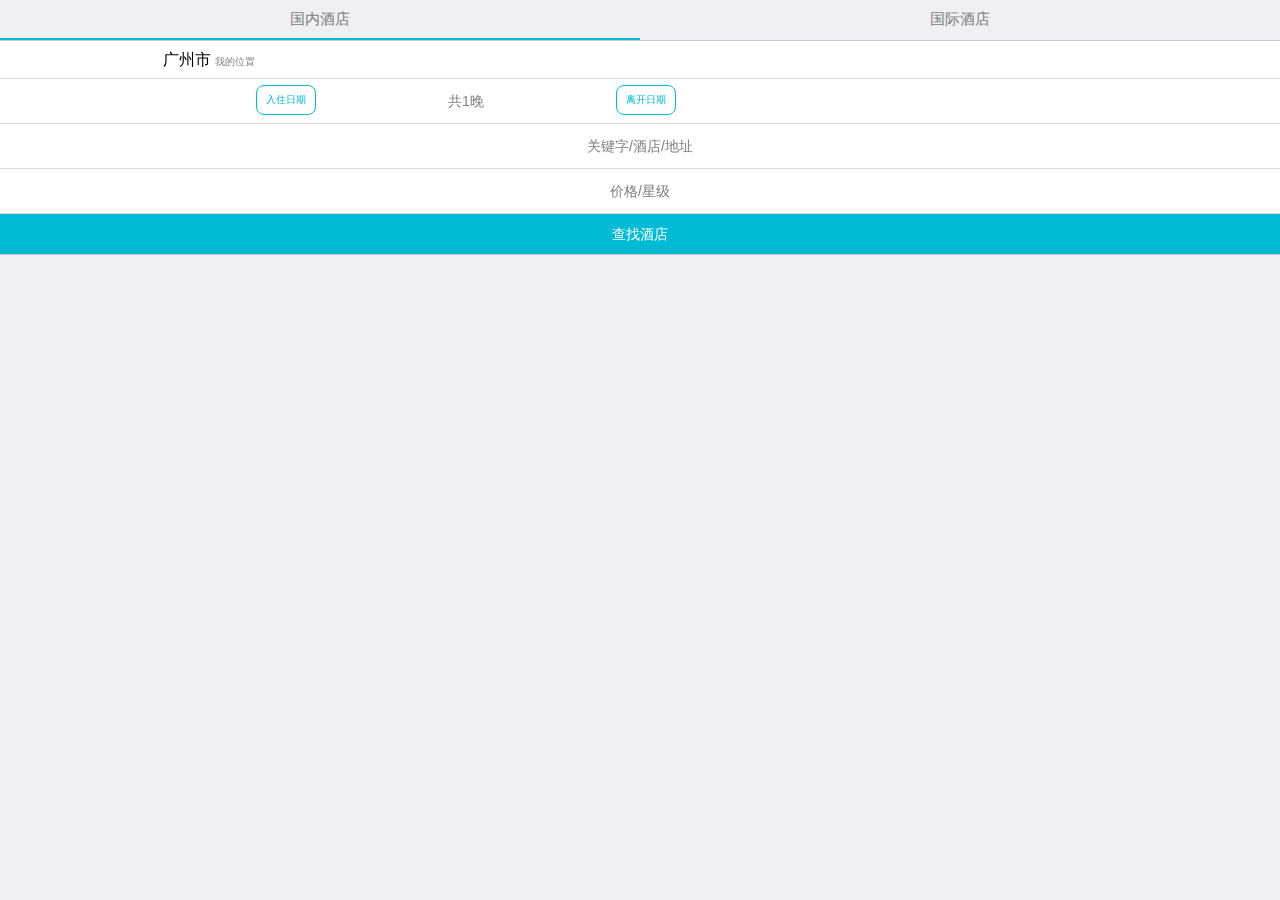
==== app/src/main/assets/index.html @ a29351b8 "create" ====
<!DOCTYPE html>
<html>

	<head>
		<meta charset="utf-8">
		<title></title>
		<meta name="viewport" content="width=device-width, initial-scale=1,maximum-scale=1,user-scalable=no">
		<meta name="apple-mobile-web-app-capable" content="yes">
		<meta name="apple-mobile-web-app-status-bar-style" content="black">

		<!--标准mui.css-->
		<link rel="stylesheet" href="css/mui.css">
		<!--App自定义的css-->
		<link rel="stylesheet" type="text/css" href="css/app.css" >
		<link rel="stylesheet" type="text/css" href="css/mui.picker.min.css" />
		<link rel= "stylesheet" href="css/iconfont.css">
		
	</head>

	<body>

		<style>
			.mui-control-content {
				background-color: white;
				min-height: 215px;
			}
			.mui-control-content .mui-loading {
				margin-top: 50px;
			}
		</style>
		<div class="mui-content">
			<div id="slider" class="mui-slider">
				<div id="sliderSegmentedControl" class="mui-slider-indicator mui-segmented-control mui-segmented-control-inverted">
					<a class="mui-control-item" href="#item1mobile">
				国内酒店
			</a>
					<a class="mui-control-item" href="#item2mobile">
				国际酒店
			</a>
				</div>
				<div id="sliderProgressBar" class="mui-slider-progress-bar mui-col-xs-6"></div>
				<div class="mui-slider-group">
					<div id="item1mobile" class="mui-slider-item mui-control-content mui-active">
						<div id="scroll1" class="mui-scroll-wrapper">
							<div class="mui-scroll" >
								<div style="height: 38px;border-bottom:1px solid;border-bottom-color:#DCDADA;">
									<div style="line-height: 38px;display: inline;margin-left: 163px;font-size: 16px;">广州市</div>
									<div style="line-height: 38px;margin-left: auto;display:inline;color: grey;font-size: 10px;">我的位置</div>
								</div>
								<div style="height: 45px;border-bottom:1px solid;border-bottom-color:#DCDADA;">
									<button id='demo1' data-options='{"type":"date","beginYear":2014,"endYear":2016}' class="btn mui-btn mui-btn-block" style="color: #00BBD3;margin-left: 20%;margin-right: 10%;margin-top:6px;width:60px;height:30px;border-radius:8px;border-color: #00BBD3;padding-top: 0;padding-bottom: 0;font-size: 10px;display: inline;margin-bottom: 0;">入住日期</button>
									<div style="color: gray;display: inline;line-height: 45px;margin-right: 10%;">共1晚</div>
									<button id='demo2' data-options='{"type":"date","beginYear":2014,"endYear":2016}' class="btn mui-btn mui-btn-block" style="color: #00BBD3;margin-left: auto;margin-top:6px;width:60px;height:30px;border-radius:8px;border-color: #00BBD3;padding-top: 0;padding-bottom: 0;font-size: 10px;display: inline;margin-bottom: 0;">离开日期</button>	
								</div>
								<div class="mui-placeholder" style="height: 45px;border-bottom:1px solid;border-bottom-color:#DCDADA;line-height: 45px;color: grey;text-align: center;">
									关键字/酒店/地址		
								</div>
								<div class="mui-placeholder" style="height: 45px;border-bottom:1px solid;border-bottom-color:#DCDADA;line-height: 45px;color: grey;text-align: center;">
									价格/星级		
								</div>
								<div style="height:40px;background-color: #00BBD3;text-align: center;">
									<a href="#" style="line-height: 40px;outline: none;background-color: #00BBD3;color: #FFFFFF;">查找酒店</a>
								</div>
								
							</div>
						</div>
					</div>
					<div id="item2mobile" class="mui-slider-item mui-control-content">
						<div id="scroll2" class="mui-scroll-wrapper">
							<div class="mui-scroll">
							<!--	<div class="mui-loading">-->
									<div style="height: 38px;border-bottom:1px solid;border-bottom-color:#DCDADA;">
									<div style="line-height: 38px;display: inline;margin-left: 163px;font-size: 16px;">马尔代夫</div>
									<div style="line-height: 38px;margin-left: auto;display:inline;color: grey;font-size: 10px;">我的位置</div>
								</div>
								<div style="height: 45px;border-bottom:1px solid;border-bottom-color:#DCDADA;">
									<button id='demo11' data-options='{"type":"date","beginYear":2014,"endYear":2016}' class="btn mui-btn mui-btn-block" style="color: #00BBD3;margin-left: 20%;margin-right: 10%;margin-top:6px;width:60px;height:30px;border-radius:8px;border-color: #00BBD3;padding-top: 0;padding-bottom: 0;font-size: 10px;display: inline;margin-bottom: 0;">入住日期</button>
									<div style="color: gray;display: inline;line-height: 45px;margin-right: 10%;">共1晚</div>
									<button id='demo22' data-options='{"type":"date","beginYear":2014,"endYear":2016}' class="btn mui-btn mui-btn-block" style="color: #00BBD3;margin-left: auto;margin-top:6px;width:60px;height:30px;border-radius:8px;border-color: #00BBD3;padding-top: 0;padding-bottom: 0;font-size: 10px;display: inline;margin-bottom: 0;">离开日期</button>
								</div>
								<div class="mui-placeholder" style="height: 45px;border-bottom:1px solid;border-bottom-color:#DCDADA;line-height: 45px;color: grey;text-align: center;">
									关键字/酒店/地址		
								</div>
								<div class="mui-placeholder" style="height: 45px;border-bottom:1px solid;border-bottom-color:#DCDADA;line-height: 45px;color: grey;text-align: center;">
									价格/星级		
								</div>
								<div style="height:40px;background-color: #00BBD3;text-align: center;">
									<a href="#" style="line-height: 40px;outline: none;background-color: #00BBD3;color: #FFFFFF;">查找酒店</a>
								</div>
							 	<!--</div>-->
						</div>
					</div>

					</div>
				</div>
			</div>

			

		</div>
		<script src="js/mui.min.js"></script>
		<script src="js/mui.picker.min.js"></script>
				<script>
			(function($) {
				$.init();
				var result = $('#result')[0];
				var btns = $('.btn');
				btns.each(function(i, btn) {
					btn.addEventListener('tap', function() {
						var optionsJson = this.getAttribute('data-options') || '{}';
						var options = JSON.parse(optionsJson);
						var id = this.getAttribute('id');
						/*
						 * 首次显示时实例化组件
						 * 示例为了简洁，将 options 放在了按钮的 dom 上
						 * 也可以直接通过代码声明 optinos 用于实例化 DtPicker
						 */
						var picker = new $.DtPicker(options);
						picker.show(function(rs) {
							/*
							 * rs.value 拼合后的 value
							 * rs.text 拼合后的 text
							 * rs.y 年，可以通过 rs.y.vaue 和 rs.y.text 获取值和文本
							 * rs.m 月，用法同年
							 * rs.d 日，用法同年
							 * rs.h 时，用法同年
							 * rs.i 分（minutes 的第二个字母），用法同年
							 */
							result.innerText = '选择结果: ' + rs.text;
							/* 
							 * 返回 false 可以阻止选择框的关闭
							 * return false;
							 */
							/*
							 * 释放组件资源，释放后将将不能再操作组件
							 * 通常情况下，不需要示放组件，new DtPicker(options) 后，可以一直使用。
							 * 当前示例，因为内容较多，如不进行资原释放，在某些设备上会较慢。
							 * 所以每次用完便立即调用 dispose 进行释放，下次用时再创建新实例。
							 */
							picker.dispose();
						});
					}, false);
				});
			})(mui);
		</script>
		<script>
			mui.init({
				swipeBack: false
			});
			(function($) {
				$('.mui-scroll-wrapper').scroll({
					indicators: true //是否显示滚动条
				});
				var html2 = '';
				var item2 = document.getElementById('item2mobile');
				document.getElementById('slider').addEventListener('slide', function(e) {
					if (e.detail.slideNumber === 1) {
						if (item2.querySelector('.mui-loading')) {
							setTimeout(function() {
								item2.querySelector('.mui-scroll').innerHTML = html2;
							}, 500);
						}
					} 
				});
				var sliderSegmentedControl = document.getElementById('sliderSegmentedControl');
				$('.mui-input-group').on('change', 'input', function() {
					if (this.checked) {
						sliderSegmentedControl.className = 'mui-slider-indicator mui-segmented-control mui-segmented-control-inverted mui-segmented-control-' + this.value;
						//force repaint
						sliderProgressBar.setAttribute('style', sliderProgressBar.getAttribute('style'));
					}
				});
			})(mui);
		</script>

	</body>

</html>
---- app/src/main/assets/css/app.css ----
@font-face {font-family: 'iconfont';
    src: url('iconfont.eot'); /* IE9*/
    src: url('iconfont.eot?#iefix') format('embedded-opentype'), /* IE6-IE8 */
    url('iconfont.woff') format('woff'), /* chrome、firefox */
    url('iconfont.ttf') format('truetype'), /* chrome、firefox、opera、Safari, Android, iOS 4.2+*/
    url('iconfont.svg#iconfont') format('svg'); /* iOS 4.1- */
}
.iconfont{
    font-family:"iconfont" !important;
    font-size:16px;font-style:normal;
    -webkit-font-smoothing: antialiased;
    -webkit-text-stroke-width: 0.2px;
    -moz-osx-font-smoothing: grayscale;
}
---- app/src/main/assets/css/mui.picker.min.css ----
/**
* 选择列表插件
* varstion 2.0.0
* by Houfeng
* Houfeng@DCloud.io
**/
.mui-pciker-list li,.mui-picker,.mui-picker-inner{box-sizing:border-box;overflow:hidden}.mui-picker{background-color:#ddd;position:relative;height:200px;border:1px solid rgba(0,0,0,.1);-webkit-user-select:none;user-select:none}.mui-dtpicker,.mui-poppicker{left:0;background-color:#eee;box-shadow:0 -5px 7px 0 rgba(0,0,0,.1);-webkit-transition:.3s;width:100%}.mui-picker-inner{position:relative;width:100%;height:100%;-webkit-mask-box-image:-webkit-linear-gradient(bottom,transparent,transparent 5%,#fff 20%,#fff 80%,transparent 95%,transparent);-webkit-mask-box-image:linear-gradient(top,transparent,transparent 5%,#fff 20%,#fff 80%,transparent 95%,transparent)}.mui-pciker-list,.mui-pciker-rule{box-sizing:border-box;padding:0;margin:-18px 0 0;width:100%;height:36px;line-height:36px;position:absolute;left:0;top:50%}.mui-pciker-rule-bg{z-index:0}.mui-pciker-rule-ft{z-index:2;border-top:solid 1px rgba(0,0,0,.1);border-bottom:solid 1px rgba(0,0,0,.1)}.mui-pciker-list{z-index:1;-webkit-transform-style:preserve-3d;transform-style:preserve-3d;-webkit-transform:perspective(750pt) rotateY(0) rotateX(0);transform:perspective(750pt) rotateY(0) rotateX(0)}.mui-pciker-list li{width:100%;height:100%;position:absolute;text-align:center;vertical-align:middle;-webkit-backface-visibility:hidden;backface-visibility:hidden;font-size:1pc;font-family:"Helvetica Neue",Helvetica,Arial,sans-serif;color:#888;padding:0 8px;white-space:nowrap;-webkit-text-overflow:ellipsis;text-overflow:ellipsis;cursor:default;visibility:hidden}.mui-pciker-list li.highlight,.mui-pciker-list li.visible{visibility:visible}.mui-pciker-list li.highlight{color:#222}.mui-poppicker{position:fixed;z-index:999;border-top:solid 1px #ccc;bottom:0;-webkit-transform:translateY(300px)}.mui-poppicker.mui-active{-webkit-transform:translateY(0)}.mui-android-5-1 .mui-poppicker{bottom:-300px;-webkit-transition-property:bottom;-webkit-transform:none}.mui-android-5-1 .mui-poppicker.mui-active{bottom:0;-webkit-transition-property:bottom;-webkit-transform:none}.mui-poppicker-header{padding:6px;font-size:14px;color:#888}.mui-poppicker-header .mui-btn{font-size:9pt;padding:5px 10px}.mui-poppicker-btn-cancel{float:left}.mui-poppicker-btn-ok{float:right}.mui-poppicker-clear{clear:both;height:0;line-height:0;font-size:0;overflow:hidden}.mui-poppicker-body{position:relative;width:100%;height:200px;border-top:solid 1px #ddd}.mui-poppicker-body .mui-picker{width:100%;height:100%;margin:0;border:none;float:left}.mui-dtpicker{position:fixed;z-index:999999;border-top:solid 1px #ccc;bottom:0;-webkit-transform:translateY(300px)}.mui-dtpicker.mui-active{-webkit-transform:translateY(0)}.mui-dtpicker-active-for-page{overflow:hidden!important}.mui-android-5-1 .mui-dtpicker{bottom:-300px;-webkit-transition-property:bottom;-webkit-transform:none}.mui-android-5-1 .mui-dtpicker.mui-active{bottom:0;-webkit-transition-property:bottom;-webkit-transform:none}.mui-dtpicker-header{padding:6px;font-size:14px;color:#888}.mui-dtpicker-header button{font-size:9pt;padding:5px 10px}.mui-dtpicker-header button:last-child{float:right}.mui-dtpicker-body{position:relative;width:100%;height:200px}.mui-ios .mui-dtpicker-body{-webkit-perspective:75pc;perspective:75pc;-webkit-transform-style:preserve-3d;transform-style:preserve-3d}.mui-dtpicker-title h5{display:inline-block;width:20%;margin:0;padding:8px;text-align:center;border-top:solid 1px #ddd;background-color:#f0f0f0;border-bottom:solid 1px #ccc}[data-type=hour] [data-id=title-i],[data-type=hour] [data-id=picker-i],[data-type=month] [data-id=title-i],[data-type=month] [data-id=picker-d],[data-type=month] [data-id=title-d],[data-type=month] [data-id=picker-h],[data-type=month] [data-id=title-h],[data-type=month] [data-id=picker-i],[data-type=time] [data-id=picker-y],[data-type=time] [data-id=picker-m],[data-type=time] [data-id=picker-d],[data-type=time] [data-id=title-y],[data-type=time] [data-id=title-m],[data-type=time] [data-id=title-d],[data-type=date] [data-id=title-i],[data-type=date] [data-id=picker-h],[data-type=date] [data-id=title-h],[data-type=date] [data-id=picker-i]{display:none}.mui-dtpicker .mui-picker{width:20%;height:100%;margin:0;float:left;border:none}[data-type=hour] [data-id=picker-h],[data-type=hour] [data-id=title-h],[data-type=datetime] [data-id=picker-h],[data-type=datetime] [data-id=title-h]{border-left:dotted 1px #ccc}[data-type=datetime] .mui-picker,[data-type=time] .mui-dtpicker-title h5{width:20%}[data-type=date] .mui-dtpicker-title h5,[data-type=date] .mui-picker{width:33.3%}[data-type=hour] .mui-dtpicker-title h5,[data-type=hour] .mui-picker{width:25%}[data-type=month] .mui-dtpicker-title h5,[data-type=month] .mui-picker,[data-type=time] .mui-dtpicker-title h5,[data-type=time] .mui-picker{width:50%}
---- app/src/main/assets/css/iconfont.css ----
@font-face {font-family: "iconfont";
  src: url('iconfont.eot?t=1464400887'); /* IE9*/
  src: url('iconfont.eot?t=1464400887#iefix') format('embedded-opentype'), /* IE6-IE8 */
  url('iconfont.woff?t=1464400887') format('woff'), /* chrome, firefox */
  url('iconfont.ttf?t=1464400887') format('truetype'), /* chrome, firefox, opera, Safari, Android, iOS 4.2+*/
  url('iconfont.svg?t=1464400887#iconfont') format('svg'); /* iOS 4.1- */
}

.iconfont {
  font-family:"iconfont" !important;
  font-size:10px;
  font-style:normal;
  -webkit-font-smoothing: antialiased;
  -webkit-text-stroke-width: 0.2px;
  -moz-osx-font-smoothing: grayscale;
}
.icon-dingwei:before { content: "\e613"; }
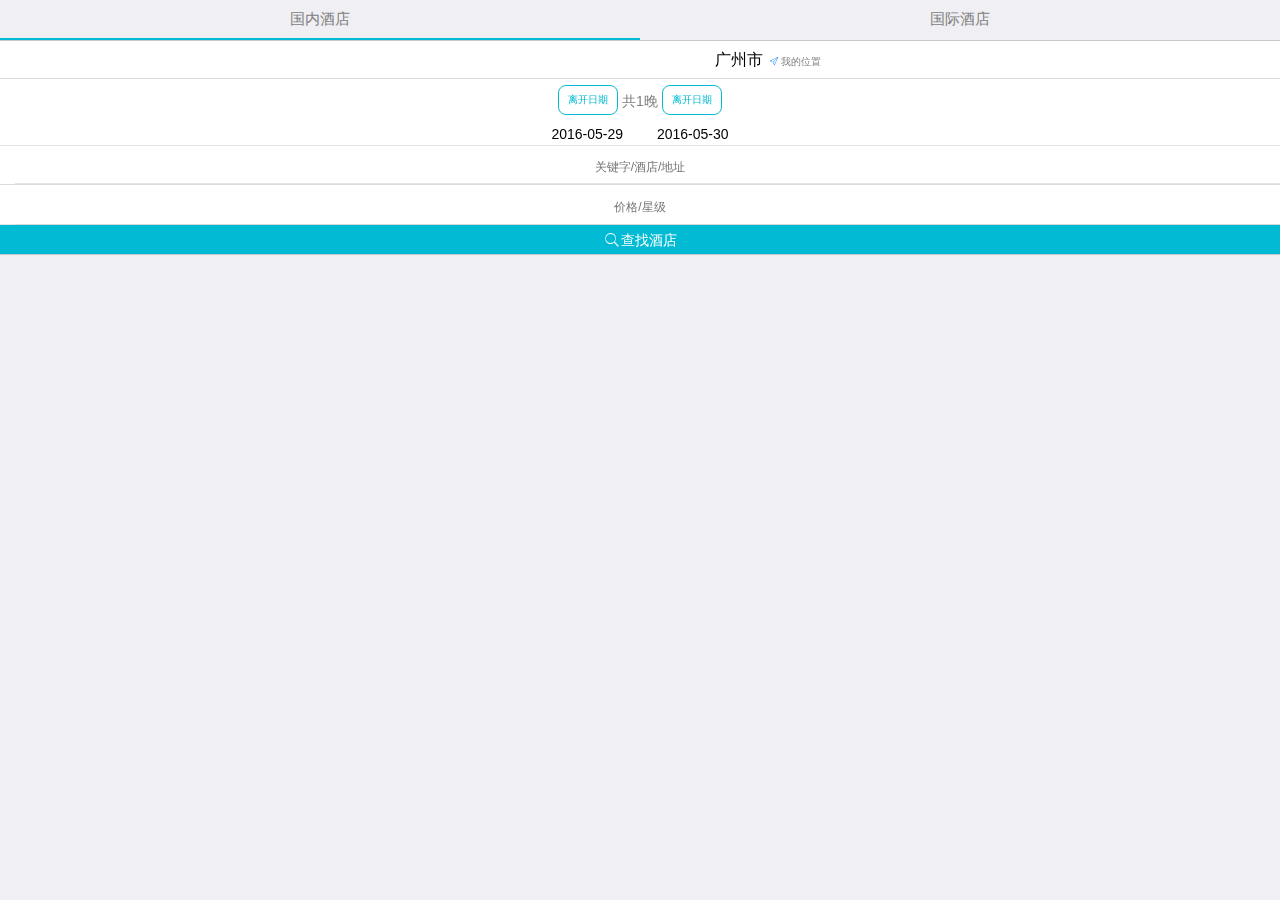
==== commit a15cde36: "bisai" ====
--- a/app/src/main/assets/index.html
+++ b/app/src/main/assets/index.html
@@ -28,7 +28,7 @@
 				margin-top: 50px;
 			}
 		</style>
-		<div class="mui-content">
+		<div class="mui-content" style="height: 265px;">
 			<div id="slider" class="mui-slider">
 				<div id="sliderSegmentedControl" class="mui-slider-indicator mui-segmented-control mui-segmented-control-inverted">
 					<a class="mui-control-item" href="#item1mobile">
@@ -43,51 +43,54 @@
 					<div id="item1mobile" class="mui-slider-item mui-control-content mui-active">
 						<div id="scroll1" class="mui-scroll-wrapper">
 							<div class="mui-scroll" >
-								<div style="height: 38px;border-bottom:1px solid;border-bottom-color:#DCDADA;">
-									<div style="line-height: 38px;display: inline;margin-left: 163px;font-size: 16px;">广州市</div>
-									<div style="line-height: 38px;margin-left: auto;display:inline;color: grey;font-size: 10px;">我的位置</div>
-								</div>
-								<div style="height: 45px;border-bottom:1px solid;border-bottom-color:#DCDADA;">
-									<button id='demo1' data-options='{"type":"date","beginYear":2014,"endYear":2016}' class="btn mui-btn mui-btn-block" style="color: #00BBD3;margin-left: 20%;margin-right: 10%;margin-top:6px;width:60px;height:30px;border-radius:8px;border-color: #00BBD3;padding-top: 0;padding-bottom: 0;font-size: 10px;display: inline;margin-bottom: 0;">入住日期</button>
-									<div style="color: gray;display: inline;line-height: 45px;margin-right: 10%;">共1晚</div>
-									<button id='demo2' data-options='{"type":"date","beginYear":2014,"endYear":2016}' class="btn mui-btn mui-btn-block" style="color: #00BBD3;margin-left: auto;margin-top:6px;width:60px;height:30px;border-radius:8px;border-color: #00BBD3;padding-top: 0;padding-bottom: 0;font-size: 10px;display: inline;margin-bottom: 0;">离开日期</button>	
-								</div>
-								<div class="mui-placeholder" style="height: 45px;border-bottom:1px solid;border-bottom-color:#DCDADA;line-height: 45px;color: grey;text-align: center;">
-									关键字/酒店/地址		
-								</div>
-								<div class="mui-placeholder" style="height: 45px;border-bottom:1px solid;border-bottom-color:#DCDADA;line-height: 45px;color: grey;text-align: center;">
-									价格/星级		
-								</div>
-								<div style="height:40px;background-color: #00BBD3;text-align: center;">
-									<a href="#" style="line-height: 40px;outline: none;background-color: #00BBD3;color: #FFFFFF;">查找酒店</a>
-								</div>
-								
+								<div style="height: 38px;border-bottom:1px solid;border-bottom-color:#DCDADA;text-align: center;">
+									<div style="line-height: 38px;display: inline;margin-left: 20%;font-size: 16px;">广州市</div>
+									<div style="line-height: 38px;margin-left: auto;display:inline;color: grey;font-size: 10px;"><a id="icon-location"><span class="mui-icon mui-icon-paperplane"></span></a>我的位置</div>
+								</div>
+								<div style="height: 66px;text-align: center;">
+									<button id='demo1' data-options='{"type":"date","beginYear":2014,"endYear":2016}' class="btn mui-btn mui-btn-block" style="display: inline;color: #00BBD3;margin-left: auto;margin-top:6px;width:60px;height:30px;border-radius:8px;border-color: #00BBD3;padding-top: 0;padding-bottom: 0;font-size: 10px;display: inline;margin-bottom: 0;">离开日期</button>	
+									<div id='sum' style="color: gray;display: inline;line-height: 45px;margin-right: auto;">共1晚</div>
+									<button id='demo2' data-options='{"type":"date","beginYear":2014,"endYear":2016}' class="btn mui-btn mui-btn-block" style="color: #00BBD3;display: inline;margin-left: auto;margin-top:6px;width:60px;height:30px;border-radius:8px;border-color: #00BBD3;padding-top: 0;padding-bottom: 0;font-size: 10px;display: inline;margin-bottom: 0;">离开日期</button>	
+									<div style="text-align: center;">
+										<div id='result1' class="ui-alert" style="display: inline;margin-right: 10px;">2016-05-29</div>
+										<div id='result2' class="ui-alert" style="display: inline;margin-left: 20px;">2016-05-30</div>
+									</div>
+									
+								</div>
+							<form class="mui-input-group">
+								<div class="mui-input-row" style="border-bottom: 0.1px solid;border-bottom-color: #dcdada;"><input type="text" class="mui-input-clear" placeholder="关键字/酒店/地址" style="font-size:12px;height: 45px;border-bottom:1px solid;border-bottom-color:#DCDADA;line-height: 45px;color: grey;text-align: center;"></div>
+								<div class="mui-input-row"><input type="text" class="mui-input-clear" placeholder="价格/星级" style="font-size:12px;height: 45px;border-bottom:1px solid;border-bottom-color:#DCDADA;line-height: 45px;color: grey;text-align: center;"></div>
+							</form>
+							<div style="height:auto;background-color: #00BBD3;text-align: center;">
+								<a href="hotelDetail.html" style="line-height: 30px;outline: none;background-color: #00BBD3;color: #FFFFFF;"><span class="mui-icon mui-icon-search" style="font-size: 18px;"></span>查找酒店</a>
+							</div>	
 							</div>
 						</div>
 					</div>
 					<div id="item2mobile" class="mui-slider-item mui-control-content">
 						<div id="scroll2" class="mui-scroll-wrapper">
 							<div class="mui-scroll">
-							<!--	<div class="mui-loading">-->
-									<div style="height: 38px;border-bottom:1px solid;border-bottom-color:#DCDADA;">
-									<div style="line-height: 38px;display: inline;margin-left: 163px;font-size: 16px;">马尔代夫</div>
-									<div style="line-height: 38px;margin-left: auto;display:inline;color: grey;font-size: 10px;">我的位置</div>
-								</div>
-								<div style="height: 45px;border-bottom:1px solid;border-bottom-color:#DCDADA;">
-									<button id='demo11' data-options='{"type":"date","beginYear":2014,"endYear":2016}' class="btn mui-btn mui-btn-block" style="color: #00BBD3;margin-left: 20%;margin-right: 10%;margin-top:6px;width:60px;height:30px;border-radius:8px;border-color: #00BBD3;padding-top: 0;padding-bottom: 0;font-size: 10px;display: inline;margin-bottom: 0;">入住日期</button>
-									<div style="color: gray;display: inline;line-height: 45px;margin-right: 10%;">共1晚</div>
-									<button id='demo22' data-options='{"type":"date","beginYear":2014,"endYear":2016}' class="btn mui-btn mui-btn-block" style="color: #00BBD3;margin-left: auto;margin-top:6px;width:60px;height:30px;border-radius:8px;border-color: #00BBD3;padding-top: 0;padding-bottom: 0;font-size: 10px;display: inline;margin-bottom: 0;">离开日期</button>
-								</div>
-								<div class="mui-placeholder" style="height: 45px;border-bottom:1px solid;border-bottom-color:#DCDADA;line-height: 45px;color: grey;text-align: center;">
-									关键字/酒店/地址		
-								</div>
-								<div class="mui-placeholder" style="height: 45px;border-bottom:1px solid;border-bottom-color:#DCDADA;line-height: 45px;color: grey;text-align: center;">
-									价格/星级		
-								</div>
-								<div style="height:40px;background-color: #00BBD3;text-align: center;">
-									<a href="#" style="line-height: 40px;outline: none;background-color: #00BBD3;color: #FFFFFF;">查找酒店</a>
-								</div>
-							 	<!--</div>-->
+								<div style="height: 38px;border-bottom:1px solid;border-bottom-color:#DCDADA;text-align: center;">
+									<div style="line-height: 38px;display: inline;margin-left: 20%;font-size: 16px;">马尔代夫</div>
+									<div style="line-height: 38px;margin-left: auto;display:inline;color: grey;font-size: 10px;"><a id="icon-location"><span class="mui-icon mui-icon-paperplane"></span></a>我的位置</div>
+								</div>
+								<div style="height: 66px;text-align: center;">
+									<button id='demo3' data-options='{"type":"date","beginYear":2014,"endYear":2016}' class="btn mui-btn mui-btn-block" style="display: inline;color: #00BBD3;margin-left: auto;margin-top:6px;width:60px;height:30px;border-radius:8px;border-color: #00BBD3;padding-top: 0;padding-bottom: 0;font-size: 10px;display: inline;margin-bottom: 0;">离开日期</button>	
+									<div id='sum' style="color: gray;display: inline;line-height: 45px;margin-right: auto;">共1晚</div>
+									<button id='demo4' data-options='{"type":"date","beginYear":2014,"endYear":2016}' class="btn mui-btn mui-btn-block" style="color: #00BBD3;display: inline;margin-left: auto;margin-top:6px;width:60px;height:30px;border-radius:8px;border-color: #00BBD3;padding-top: 0;padding-bottom: 0;font-size: 10px;display: inline;margin-bottom: 0;">离开日期</button>	
+									<div style="text-align: center;">
+										<div id='result3' class="ui-alert" style="display: inline;margin-right: 10px;">2016-05-29</div>
+										<div id='result4' class="ui-alert" style="display: inline;margin-left: 20px;">2016-05-30</div>
+									</div>
+									
+								</div>
+							<form class="mui-input-group">
+								<div class="mui-input-row" style="border-bottom: 0.1px solid;border-bottom-color: #dcdada;"><input type="text" class="mui-input-clear" placeholder="关键字/酒店/地址" style="font-size:12px;height: 45px;border-bottom:1px solid;border-bottom-color:#DCDADA;line-height: 45px;color: grey;text-align: center;"></div>
+								<div class="mui-input-row"><input type="text" class="mui-input-clear" placeholder="价格/星级" style="font-size:12px;height: 45px;border-bottom:1px solid;border-bottom-color:#DCDADA;line-height: 45px;color: grey;text-align: center;"></div>
+							</form>
+							<div style="height:auto;background-color: #00BBD3;text-align: center;">
+								<a href="hotelDetail.html" style="line-height: 30px;outline: none;background-color: #00BBD3;color: #FFFFFF;"><span class="mui-icon mui-icon-search" style="font-size: 18px;"></span>查找酒店</a>
+							</div>
 						</div>
 					</div>
 
@@ -103,9 +106,15 @@
 				<script>
 			(function($) {
 				$.init();
-				var result = $('#result')[0];
-				var btns = $('.btn');
-				btns.each(function(i, btn) {
+				var result1 = $('#result1')[0];
+				var result2 = $('#result2')[0];
+				var result3 = $('#result3')[0];
+				var result4 = $('#result4')[0];
+				var btns1 = $('#demo1');
+				var btns2 = $('#demo2');
+				var btns3 = $('#demo3');
+				var btns4 = $('#demo4');
+				btns1.each(function(i, btn) {
 					btn.addEventListener('tap', function() {
 						var optionsJson = this.getAttribute('data-options') || '{}';
 						var options = JSON.parse(optionsJson);
@@ -126,7 +135,7 @@
 							 * rs.h 时，用法同年
 							 * rs.i 分（minutes 的第二个字母），用法同年
 							 */
-							result.innerText = '选择结果: ' + rs.text;
+							result1.innerText = rs.text;
 							/* 
 							 * 返回 false 可以阻止选择框的关闭
 							 * return false;
@@ -141,6 +150,42 @@
 						});
 					}, false);
 				});
+				btns2.each(function(i, btn) {
+					btn.addEventListener('tap', function() {
+						var optionsJson = this.getAttribute('data-options') || '{}';
+						var options = JSON.parse(optionsJson);
+						var id = this.getAttribute('id');
+						var picker = new $.DtPicker(options);
+						picker.show(function(rs) {
+							result2.innerText = rs.text;
+							picker.dispose();
+						});
+					}, false);
+				});
+				btns3.each(function(i, btn) {
+					btn.addEventListener('tap', function() {
+						var optionsJson = this.getAttribute('data-options') || '{}';
+						var options = JSON.parse(optionsJson);
+						var id = this.getAttribute('id');
+						var picker = new $.DtPicker(options);
+						picker.show(function(rs) {
+							result3.innerText = rs.text;
+							picker.dispose();
+						});
+					}, false);
+				});
+				btns4.each(function(i, btn) {
+					btn.addEventListener('tap', function() {
+						var optionsJson = this.getAttribute('data-options') || '{}';
+						var options = JSON.parse(optionsJson);
+						var id = this.getAttribute('id');
+						var picker = new $.DtPicker(options);
+						picker.show(function(rs) {
+							result4.innerText = rs.text;
+							picker.dispose();
+						});
+					}, false);
+				});
 			})(mui);
 		</script>
 		<script>
